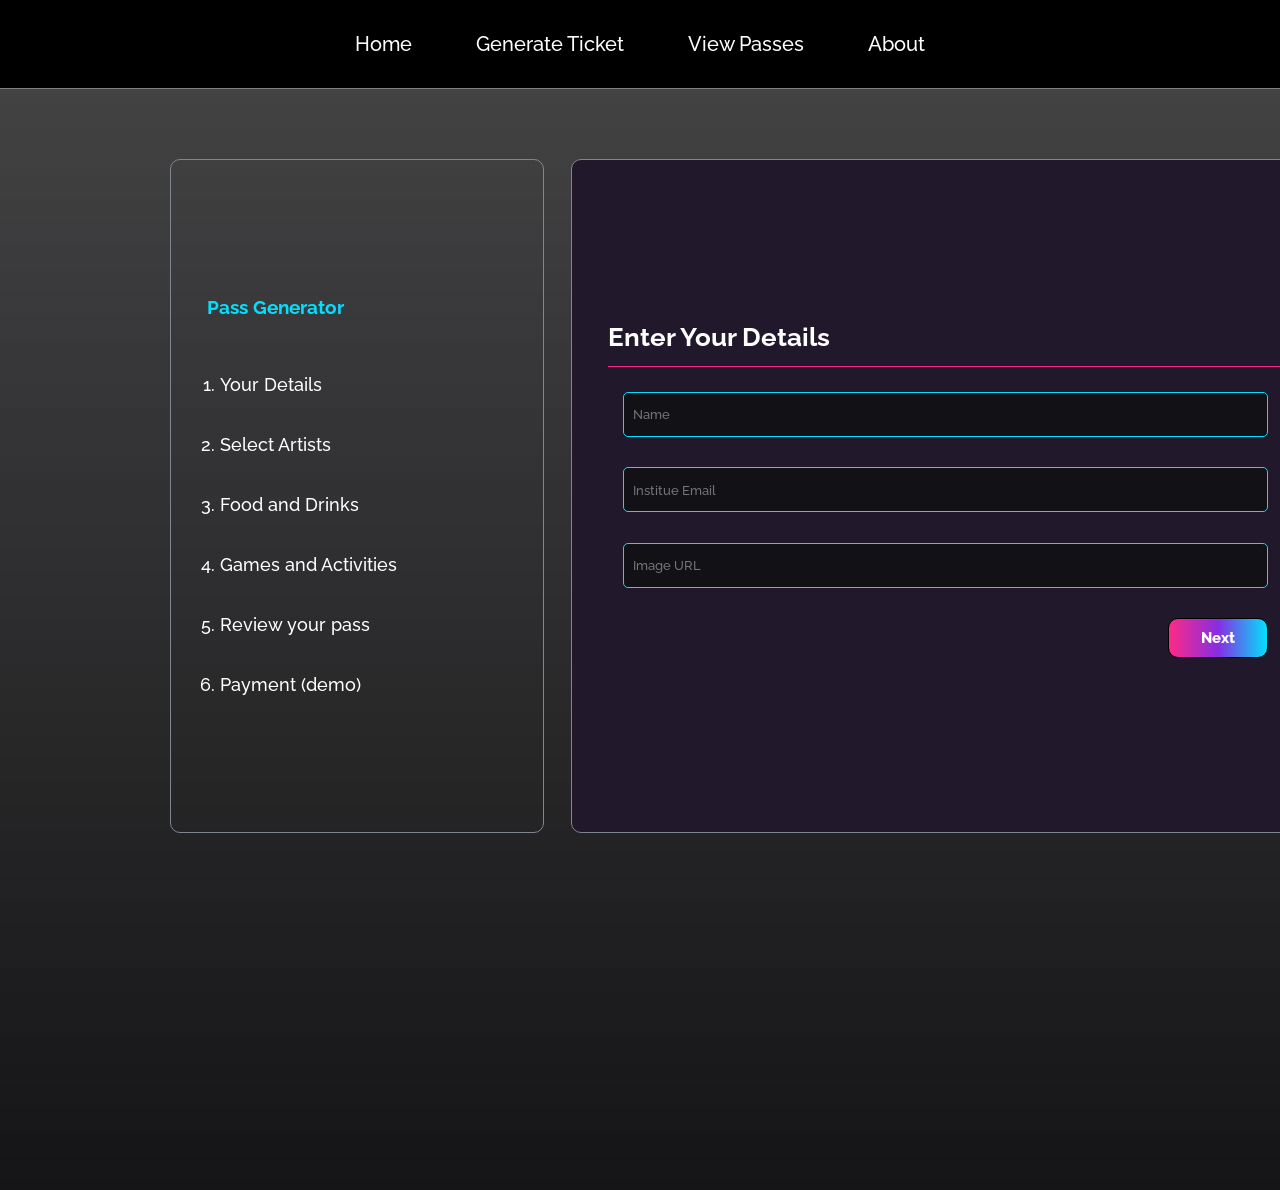
==== getPass.html @ b85095f7 "Add files via upload" ====
<!doctype html>
<html lang="en">
  <head>
    <link rel="stylesheet" href="styles.css" />
    <title>Get your pass now!</title>
  </head>
  <body>
    <div class="nav">
      <div class="nav-item" onclick="window.location.href = 'index.html'">
        Home
      </div>
      <div class="nav-item" onclick="window.location.href = 'getPass.html'">
        Generate Ticket
      </div>
      <div class="nav-item" onclick="window.location.href = 'viewPasses.html'">
        View Passes
      </div>
      <div class="nav-item">About</div>
    </div>
    <div class="main-form">
      <div class="form-card">
        <li class="index-head">Pass Generator</li>
        <ol>
          <li>Your Details</li>
          <li>Select Artists</li>
          <li>Food and Drinks</li>
          <li>Games and Activities</li>
          <li>Review your pass</li>
          <li>Payment (demo)</li>
        </ol>
      </div>
      <div class="form-card-fill">
        <section id="details" class="form">
          <span class="form-head">Enter Your Details</span>
          <input type="text" placeholder="Name" id="name" />
          <input type="text" placeholder="Institue Email" id="email" />
          <input type="text" placeholder="Image URL" id="img_url" />
          <img
            src=""
            alt="uploaded picture"
            id="preview_image"
            style="display: none"
          />
          <button type="submit" class="form-button" onclick="next()">
            Next
          </button>
        </section>
        <section id="artist" class="form">
          <span class="form-head">Choose Artists</span>

          <span class="artist_card">
              
              <label for="ed">
                <input type="checkbox" name="artists" id="ed" data-price="6000" />
                <img for="ed"
                class="artist-img"
                src="https://tse1.mm.bing.net/th/id/OIP.clJuR0CCejkUNncCY5SpyAAAAA?r=0&rs=1&pid=ImgDetMain&o=7&rm=3"
                alt="HELLO WORLD"
                />
                
                Ed Sheeran

                <span>(Rs 6000)</span>
            </label>
          </span>

          <span class="artist_card">
              <label for="vm">
                <input type="checkbox" name="artists" id="vm" data-price="2000" />
                <img
                  class="artist-img"
                  src="https://m.media-amazon.com/images/I/71Bo61RNskL.jpg"
                for="vm"/>
                Vishal Mishra

                <span>(Rs 2000)</span>
            </label>
          </span>

          <span class="artist_card">
              <label for="as">
                <input type="checkbox" name="artists" id="as" data-price="4000" />
                <img
                  class="artist-img"
                  src="https://www.timeoutabudhabi.com/cloud/timeoutabudhabi/2025/01/09/Arijit-Singh.png"
                for="as" />
                Arijit Singh
                <span>(Rs 4000)</span>
            </label>
          </span>

          <span class="artist_card">
              <label for="dd">
                <input type="checkbox" name="artists" id="dd" data-price="3000" />
                <img
                  class="artist-img"
                  src="[data-uri]"
                for="dd"/>
                Diljit Dosanjh
                <span>(Rs 3000)</span>
            </label>
        </span>
        <span class="artist_card">
            <label for="cp">
                <input type="checkbox" name="artists" id="cp" data-price="6000" />
                <img for="cp"
                class="artist-img"
                src="https://tse1.mm.bing.net/th/id/OIP.VBuvlPokmJj_vW1xzObongHaHa?r=0&w=500&h=500&rs=1&pid=ImgDetMain&o=7&rm=3">
                Coldplay
                <span>(Rs 6000)</span>
            </label>
          </span>

          <button class="form-button" onclick="next()">Next</button>
        </section>
        <section id="food" class="form">
          <span class="form-head">Select Menu</span>
          <span class="food-span">
            <input type="checkbox" name="food" id="burger" data-price="250" />
            <label for="burger">Burger</label>
            <span>(Rs 250 each)</span>
            <input type="number" class = "quantity" name="quantity" id="burger-quantity" min="1" value="1">
          </span>

          <span class="food-span">
            <input type="checkbox" name="food" id="pizza" data-price="300" />
            <label for="pizza">Pizza</label>
            <span>(Rs 300 each)</span>
            <input type="number" class = "quantity" name="quantity" id="pizza-quantity" min="1" value="1">
        </span>
        
        <span class="food-span">
            <input type="checkbox" name="food" id="paneer" data-price="200" />
            <label for="paneer">Paneer Roll</label>
            <span>(Rs 200 each)</span>
            <input type="number" class = "quantity" name="quantity" id="paneer-quantity" min="1" value="1">
        </span>
        
        <span class="food-span">
            <input type="checkbox" name="food" id="momos" data-price="250" />
            <label for="momos">Momos</label>
            <span>(Rs 250 each)</span>
            <input type="number" class = "quantity" name="quantity" id="momos-quantity" min="1" value="1">
        </span>
        <span class="food-span">
            <input type="checkbox" name="food" id="noodles" data-price="300" />
            <label for="noodles">Noodles</label>
            <span>(Rs 300 each)</span>
            <input type="number" class = "quantity" name="quantity" id="noodles-quantity" min="1" value="1">
        </span>
        <span class="food-span">
            <input
            type="checkbox"
            name="food"
            id="coldcoffee"
            data-price="100"
            />
            <label for="coldcoffee">Cold Coffee</label>
            <span>(Rs 100)</span>
            <input type="number" class = "quantity" name="quantity" id="coldcoffee-quantity" min="1" value="1">
        </span>
        <span class="food-span">
            <input
            type="checkbox"
            name="food"
            id="milkshake"
            data-price="100"
            />
            <label for="milkshake">Milkshake</label>
            <span>(Rs 100)</span>
            <input type="number" class = "quantity" name="quantity" id="milkshake-quantity" min="1" value="1">
        </span>
        <span class="food-span">
            <input type="checkbox" name="food" id="coke" data-price="100" />
            <label for="coke">Coke</label>
            <span>(Rs 100)</span>
            <input type="number" class = "quantity" name="quantity" id="coke-quantity" min="1" value="1">
        </span>
        
        <span class="food-span">
            <input type="checkbox" name="food" id="sprite" data-price="80" />
            <label for="sprite">Sprite</label>
            <span>(Rs 80)</span>
            <input type="number" class = "quantity" name="quantity" id="sprite-quantity" min="1" value="1">
        </span>
        
        <span class="food-span">
            <input type="checkbox" name="food" id="icecream" data-price="100" />
            <label for="icecream">Ice Cream</label>
            <span>(Rs 100)</span>
            <input type="number" class = "quantity" name="quantity" id="icecream-quantity" min="1" value="1">
        </span>
        
        <span class="food-span">
            <input type="checkbox" name="food" id="brownie" data-price="150" />
            <label for="brownie">Brownie</label>
            <span>(Rs 150)</span>
            <input type="number" class = "quantity" name="quantity" id="brownie-quantity" min="1" value="1">
        </span>
        
        <button class="form-button" onclick="next()">Next</button>
    </section>
        <section id="games" class="form">
          <span class="form-head">Select Games</span>
          <span>
            <input type="checkbox" name="games" id="dart" data-price="150" />
            <label for="dart">Dart (Rs 150)</label>
          </span>

          <span>
            <input type="checkbox" name="games" id="chess" data-price="150" />
            <label for="chess">Chess (Blitz)</label>
            <span>(Rs 150)</span>
          </span>

          <span>
            <input type="checkbox" name="games" id="arcade" data-price="150" />
            <label for="arcade">Arcade Games</label>
            <span>(Rs 150)</span>
          </span>
          <span>
            <input
              type="checkbox"
              name="games"
              id="basketball"
              data-price="100"
            />
            <label for="basketball">Basketball Shoot</label>
            <span>(Rs 100)</span>
          </span>
          <span>
            <input type="checkbox" name="games" id="laser" data-price="300" />
            <label for="laser">Laser Tag</label>
            <span>(Rs 300)</span>
          </span>
          <span>
            <input type="checkbox" name="games" id="trivia" data-price="100" />
            <label for="trivia">Trivia Challenge</label>
            <span>(Rs 100)</span>
          </span>
          <button class="form-button" onclick="next()">Next</button>
        </section>
        <section id="review" class="form">
          <span class="form-head">Review Choices</span>
          <span id="review_name">Name: </span>
          <span id="review_email">Email: </span>
          <span id="review_artist">Artists Choosen: </span>
          <span id="review_food">Food Choosen: </span>
          <span id="review_activities">Activities Choosen: </span>
          <span id="review_payment">Total Payment: </span>
          <button class="form-button" onclick="next()">Next</button>
        </section>
        <section id="payment" class="form">
          <span id="review_payment_total">Total Payment: </span>
          <span id="review_payment_artist">Artist Cost: </span>
          <span id="review_payment_food">Food Cost: </span>
          <span id="review_payment_games">Games Cost: </span>
          <div class="img">
            <img src="assets/payment.jpeg" alt="QR-code" class="qr" />
            Payment has not yet been added! You may donate if you wish (not
            really) :)
          </div>
          <button class="form-button" onclick="next()">Submit</button>
        </section>
      </div>
    </div>

    <script src="scripts.js"></script>
  </body>
</html>
---- styles.css ----
@import url('https://fonts.googleapis.com/css2?family=Plus+Jakarta+Sans:ital,wght@0,200..800;1,200..800&family=Raleway:ital,wght@0,100..900;1,100..900&display=swap');



* {
  font-family: "Raleway", sans-serif;
  font-optical-sizing: auto;
  font-weight: 500 ;
  margin: 0;
  color: white;
}

body {
    background:
        linear-gradient(
            rgba(8, 8, 10, 0.75),
            rgba(8, 8, 10, 0.95)
        ),
        url("assets/fest-bg.jpg");
        background-size: cover;
        min-height: 100vh;
    
    padding: 100px;
}


.nav {
    display: flex;
    justify-content: center;
    align-items: center;
    width: 100%;
    color: white;
    background-color: black;
    font-size: clamp(20px, 1vw, 30px);
    border-bottom: gray 1px solid;
    position: fixed;
    top:0;
    left: 0;
}

.nav-item {
    padding: 0.5vw;
    margin: 2vw;
}
.nav-item:hover {
    margin-bottom: 1.75vw;
    margin-top: 1.75vw;
    transform: translateY(2%);
    cursor: pointer;
    border-bottom: #FF2A85 solid 1px;
}
form{
    display: flex;
    flex-direction: column;
}

.nav-head {
    margin-right:5vw ;
}

.main {
    padding: 3vh;
    display: flex;
    justify-content: center;
    flex-direction: column;
    align-items: center;
}

.date-span {
    color: #FF2A85;
    margin-top: 8vh;
    border: #FF2A85 solid 1px;
    padding: 0.8vw;
    font-size: clamp(14px, 0.7vw, 25px);
    border-radius: 999px;
    text-align: center;

}

.title {
    color: white;
    margin-top: 4vh;
    font-size: clamp(40px, 4.8vw, 90vw);
    font-weight: bolder;
}

.intro {
    color: #808690;
    width: 45vw;
    text-align: center;
    margin-top: 2vh;
    font-size: clamp(8px, 1.2vw, 30px);
}

.start-button {
    background: linear-gradient(to right, #FD2A87,#882DE2,  #02E0FE);
    margin: 3vh;
    margin-bottom: 1vh;
    height: clamp(5px, 5vw, 60px);
    border-radius: 10px;
    font-size: clamp(5px, 1.2vw, 18px);
    border : 1px solid black;
    font-weight: 800;
    width: clamp(100px, 25vw, 1000px);
}
.start-button {
    transition: 0.3s ease;
}

button:hover {
    box-shadow: 0px 0px 40px   #882DE2;
    cursor: pointer;
}

.highlights {
    display: flex;
    justify-content: center;
    align-items: center;
    width: clamp(300px, 100vw, 5000px);
    height: clamp(100px, 25vw, 1200px);
}

.card {
    display: flex;
    flex-direction: column;
    justify-content: center;
    border: 1px solid #808690;
    padding: 1vw;
    background-color: #121216;
    margin: 1vw;
    margin-top: 0;
    text-align: center;
    border: 1px solid #202026;
    border-radius: 10px;
    height: clamp(80px, 16vw, 1600px);
    width: clamp(100px, 20vw, 2000px);
    
}

.card-img {
    border-radius: 8px;
    width: 100%;
    height: 70%;
    margin-bottom:min(10px, 1vh);

}

.card-title {
    font-size: clamp(6px, 1vw, 30px);
    font-weight: 500;
}

.card-info {
    font-size: clamp(5px, 0.8vw, 30px);
    color: #808690;
}

.highlight-head {
    /* width: 100vw; */
    color: white;
    margin-top: 8vh;
    margin-bottom: 1vh;
    padding-bottom: 1vh;
    font-size: clamp(15px, 2vw, 100px);
    border-bottom: 1px solid #FD2A87;
    font-weight: bolder;   
    text-align: left;

}

.form-head {
    /* width: 100vw; */
    color: white;
    margin-bottom: 1vh;
    padding-bottom: 1vh;
    font-size: clamp(15px, 2vw, 100px);
    border-bottom: 1px solid #FD2A87;
    font-weight: bolder;   
    text-align: left;

}

.index-head {
    /* width: 100vw; */
    color: #02E0FE;
    margin-bottom: 1vh;
    padding-bottom: 1vh;
    font-size: clamp(15px, 1.5vw, 100px);
    font-weight: bolder;   
    text-align: left;
    list-style: none;
}

.main-form {
    /* border: white solid 1px ; */
    display: flex;
    justify-self: center;
    justify-content: center;
    width: clamp(400px, 100vw, 1200px);
    height: clamp(400px, 85vw, 900px);
    margin: 5vh;
    font-size: clamp(18px, 1vw, 30px);
    /* border: #02E0FE 1px solid; */
}


.form-card {
    display: flex;
    flex-direction: column;
    justify-content: center;
    padding: clamp(20px, 4vh, 40px);
    height: clamp(600px, 38vh, 1000px);
    margin: 1.5vh;
    width: clamp(80px, 35vw, 300px);
    border: #808690 1px solid;
    background-color: transparent;
    list-style: decimal;
    word-wrap: break-word;
    border-radius: 10px;
    line-height: clamp(60px, 3vh, 200px);
    
}

.form-card-fill {
    display: flex;
    flex-direction: column;
    justify-content: center;
    padding: clamp(20px, 4vh, 40px);
    height: clamp(600px, 38vh, 1000px);
    margin: 1.5vh;
    width: clamp(80px, 75vh, 1000px);
    border: #808690 1px solid;
    background-color: #21182b;
    list-style: decimal;
    word-wrap: break-word;
    border-radius: 10px;
    line-height: clamp(40px, 2vh, 100px);
    
}

.form {
    display: flex;
    flex-direction: column;

}

.form input[type='text'] {
    margin: 1.7vh;
    background-color: #121216;
    border: #02E0FE 1px solid;
    height: clamp(5px, 3vh, 25px);
    border-radius: 5px;
    padding: 1vh;
}

.form-button {
    background: linear-gradient(to right, #FD2A87,#882DE2,  #02E0FE);
    height: clamp(20px, 4vw, 40px);
    border-radius: 10px;
    font-size: clamp(5px, 1.2vw, 18px);
    margin: 1.7vh;
    border : 1px solid black;
    font-weight: 800;
    width: clamp(100px, 2vw, 1000px);
    transition: 0.3s ease;
    align-self: flex-end;
}

ol {
    padding-left: 1vw;
}

.qr {
    justify-self: center;
    padding: 1vw;
    width: clamp(100px, 10vw, 200px);
    height: clamp(100px, 15vw, 300px);
}

.img {
    width: 100%;
    display: flex;
    flex-direction: column;
    align-items: center;
}

#preview_image {
    align-self: center;
    width: clamp(100px, 15vw, 200px);
    
}

.artist-img {
    width: clamp(60px, 5vw, 500px);
    height: clamp(60px, 5vw, 500px);
    border-radius: 10px;
    object-fit: cover;
    padding: 0.5vh;
}
.artist_card {
    display: flex;
    flex-direction: row;
    justify-content: left;
    align-items: center;
}


.artist_card label {
    display: flex;
    padding: 0.5vh;
    flex-direction: row;
    justify-content: left;
    align-items: center;
    font-size: clamp(10px, 1vw, 30px);
    border-radius: 10px;
}

.artist_card label:hover {
    cursor: pointer; 
    border: #FF2A85 solid 1px;
}

.food-span {
    display: flex;
    flex-direction: row;
    justify-content: left;
    align-items: center;
    gap: 1vw;
}

.quantity {
    margin-left: auto;
}
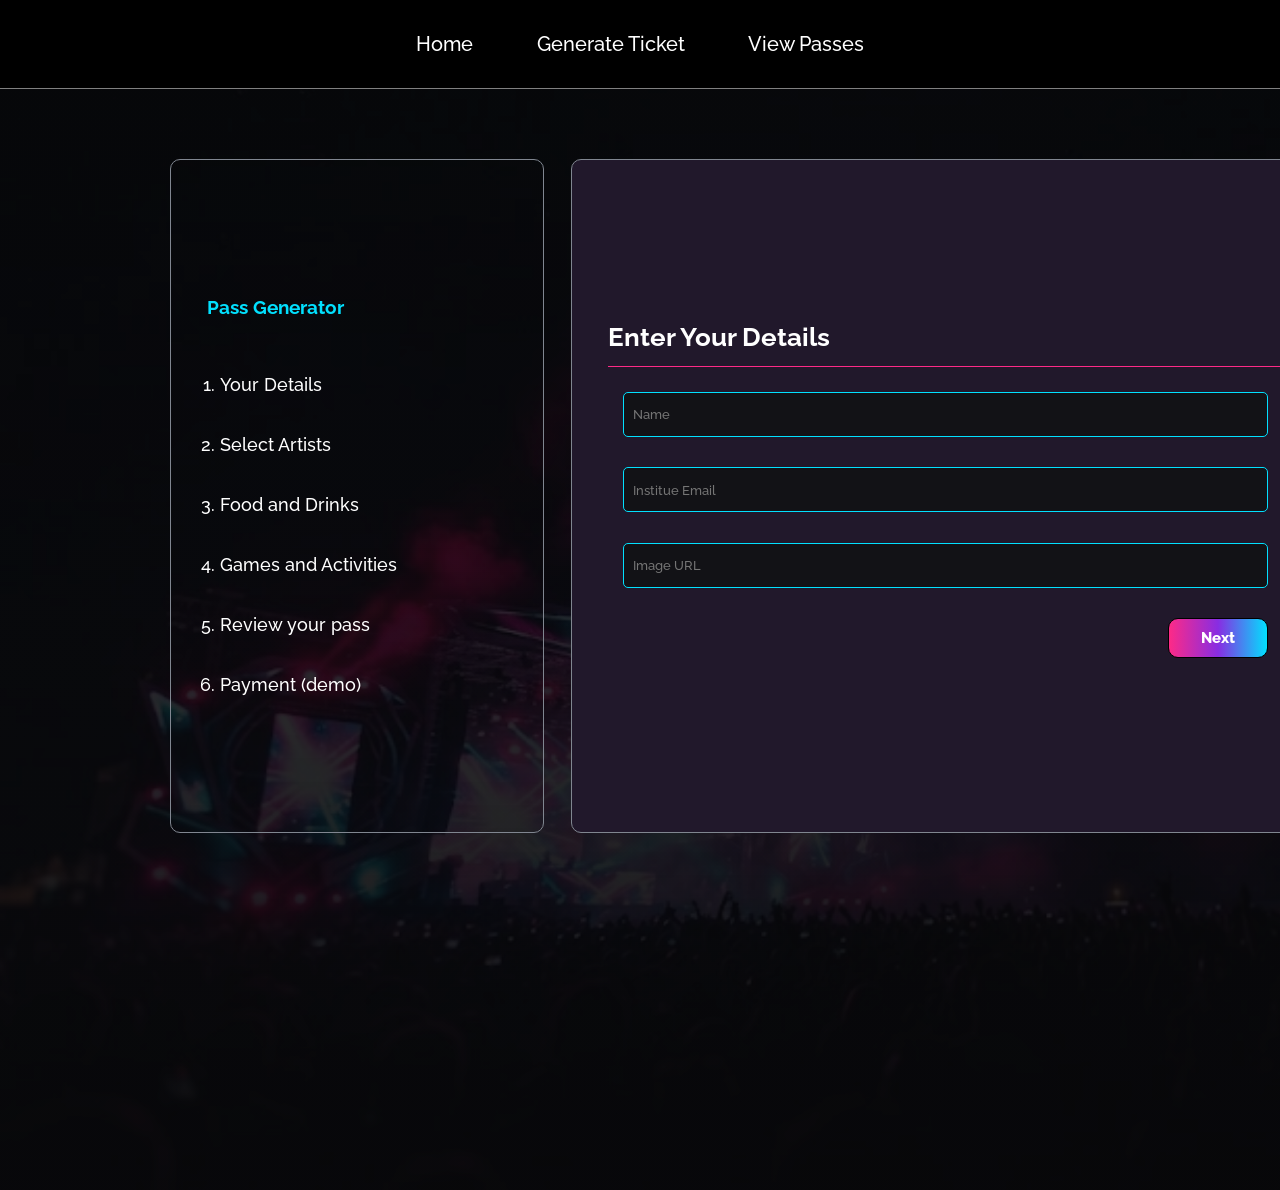
==== commit 3a530145: "Fix typo in print statement" ====
--- a/getPass.html
+++ b/getPass.html
@@ -15,7 +15,6 @@
       <div class="nav-item" onclick="window.location.href = 'viewPasses.html'">
         View Passes
       </div>
-      <div class="nav-item">About</div>
     </div>
     <div class="main-form">
       <div class="form-card">
